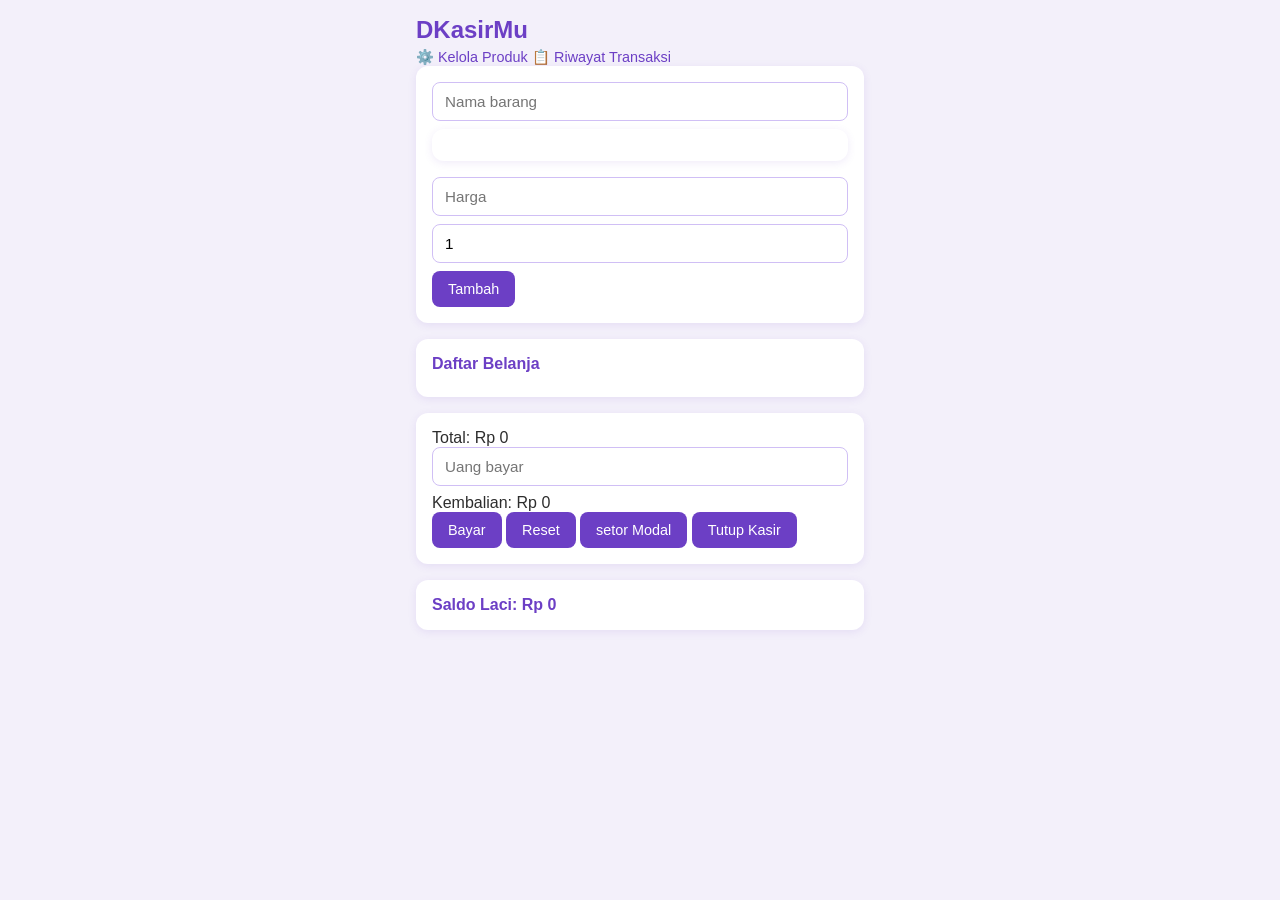
==== index.html @ 31052291 "Add files via upload" ====
<!DOCTYPE html>
<html lang="id">
<head>
    <meta charset="UTF-8">
    <meta name="viewport" content="width=device-width, initial-scale=1.0">
    <title>DKasirMu</title>
    <link rel="stylesheet" href="style.css">
</head>
<body>

    <h2>DKasirMu</h2>
    <a href="produk.html">⚙️ Kelola Produk</a>
    <a href="riwayat.html">📋 Riwayat Transaksi</a>

    <!--FORM INPUT-->
    <div id="form-input">
        <input type="text" id="namaBarang" placeholder="Nama barang" oninput="cariHarga(); tampilSaran()">
        <div id="saran-produk"></div>
        <input type="number" id="hargaBarang" placeholder="Harga">
        <input type="number" id="qtyBarang" placeholder="Qty" value="1">
        <button onclick="tambahBarang()">Tambah</button>
    </div>

    <!--DAFTAR BELANJA-->
    <div id="daftar-belanja">
        <h3>Daftar Belanja</h3>
        <ul id="listBarang"></ul>
    </div>

    <!--STRUK-->
    <div id="struk">
        <p>Total: <span id="totalHarga">Rp 0</span></p>
        <input type="number" id="uangBayar" placeholder="Uang bayar" oninput="hitungKembalian(); tampilStruk()">
        <p>Kembalian: <span id="kembalian">Rp 0</span></p>
        <button onclick="bayar()">Bayar</button>
        <button onclick="reset()">Reset</button>
        <button onclick="setorModal()">setor Modal</button>
        <button onclick="tutupKasir()">Tutup Kasir</button>
    </div>

    <!--TAMPILAN STRUK-->
    <div id="tampilan-struk" style="display: none">
        <h3>===== DKasirMu =====</h3>
        <p id="struk-waktu"></p>
        <ul id="struk-items"></ul>
        <p>Total : <span id="struk-total"></span></p>
        <p>Bayar : <span id="struk-bayar"></span></p>
        <p>Kembalian : <span id="struk-kembalian"></span></p>
    </div>

    <!--SALDO LACI-->
    <div id="info-laci">
        <p>Saldo Laci: <span id="saldo-laci">Rp 0</span></p>
    </div>

    <script type="module" src="js/kasir.js"></script>
</body>
</html>
---- style.css ----
/* RESET & BASE */
* {
    margin: 0;
    padding: 0;
    box-sizing: border-box;
}

body {
    font-family: 'Segoe UI', sans-serif;
    background-color: #f3f0fa;
    color: #2d2d2d;
    padding: 16px;
    max-width: 480px;
    margin: 0 auto;
}

h2 {
    color: #6c3fc5;
    font-size: 1.5rem;
    margin-bottom: 4px;
}

h3 {
    color: #6c3fc5;
    font-size: 1rem;
    margin-bottom: 8px;
}

a {
    color: #6c3fc5;
    text-decoration: none;
    font-size: 0.9rem;
}

a:hover {
    text-decoration: underline;
}

/* CARD - pembungkus tiap section */
div {
    background: white;
    border-radius: 12px;
    padding: 16px;
    margin-bottom: 16px;
    box-shadow: 0 2px 8px rgba(108, 63, 197, 0.1);
}

/* INPUT */
input[type="text"],
input[type="number"] {
    width: 100%;
    padding: 10px 12px;
    border: 1.5px solid #d0bff5;
    border-radius: 8px;
    font-size: 0.95rem;
    margin-bottom: 8px;
    outline: none;
    transition: border 0.2s;
}

input[type="text"]:focus,
input[type="number"]:focus {
    border-color: #6c3fc5;
}

input[type="file"] {
    font-size: 0.9rem;
    color: #6c3fc5;
}

/* TOMBOL */
button {
    background-color: #6c3fc5;
    color: white;
    border: none;
    padding: 10px 16px;
    border-radius: 8px;
    font-size: 0.9rem;
    cursor: pointer;
    transition: background 0.2s;
}

button:hover {
    background-color: #5530a8;
}

/* TABEL */
table {
    width: 100%;
    border-collapse: collapse;
    font-size: 0.9rem;
}

th {
    background-color: #6c3fc5;
    color: white;
    padding: 10px 8px;
    text-align: left;
}

td {
    padding: 10px 8px;
    border-bottom: 1px solid #ede8f9;
}

tr:last-child td {
    border-bottom: none;
}

/* TOMBOL HAPUS di tabel */
td button {
    background-color: #e05a5a;
    padding: 6px 12px;
    font-size: 0.8rem;
}

td button:hover {
    background-color: #c04444;
}

/* SALDO LACI */
#info-laci p {
    font-size: 1rem;
    font-weight: bold;
    color: #6c3fc5;
}
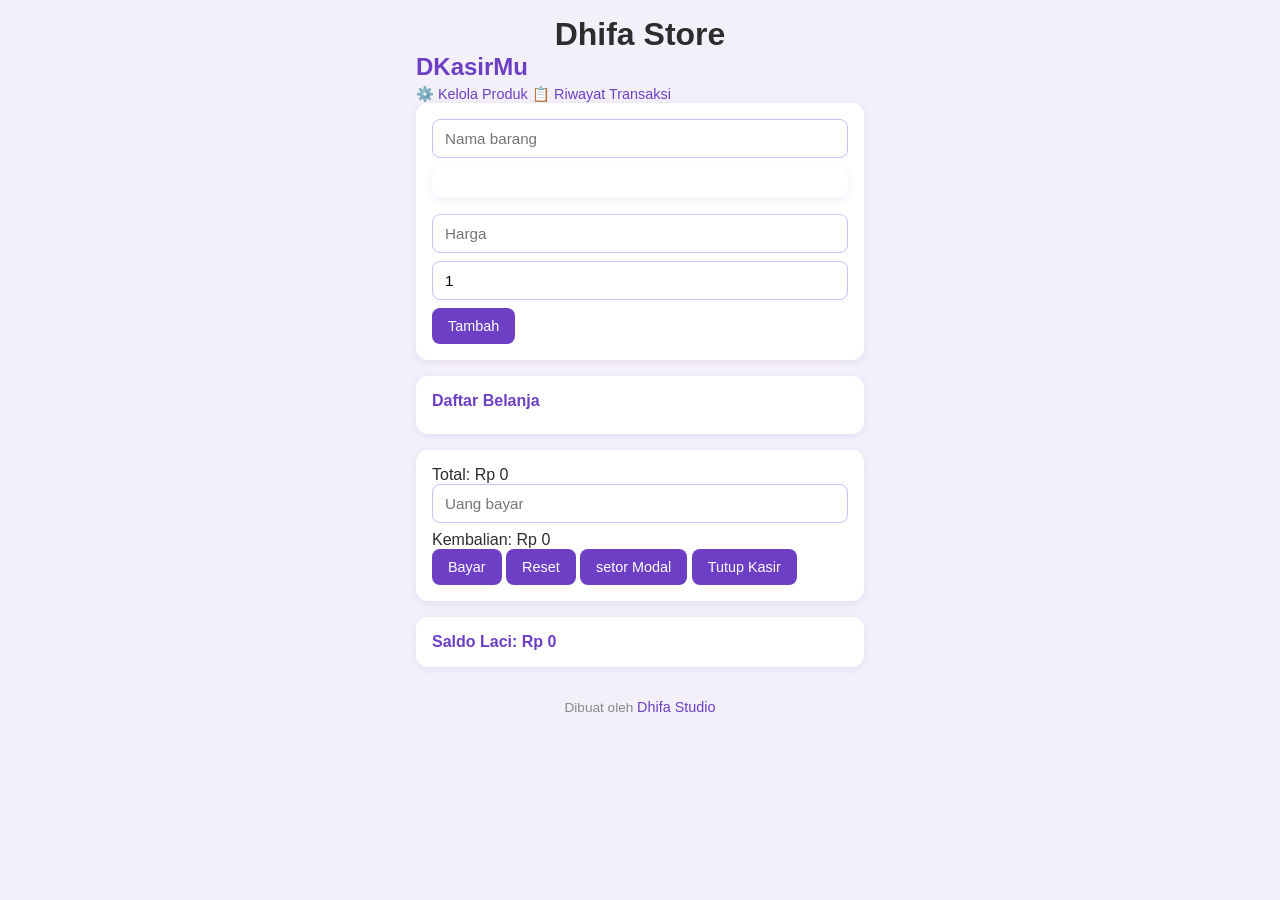
==== commit 88bcf7f0: "initial commit: DKasirMu PWA" ====
--- a/index.html
+++ b/index.html
@@ -1,58 +1,79 @@
-<!DOCTYPE html>
-<html lang="id">
-<head>
-    <meta charset="UTF-8">
-    <meta name="viewport" content="width=device-width, initial-scale=1.0">
-    <title>DKasirMu</title>
-    <link rel="stylesheet" href="style.css">
-</head>
-<body>
-
-    <h2>DKasirMu</h2>
-    <a href="produk.html">⚙️ Kelola Produk</a>
-    <a href="riwayat.html">📋 Riwayat Transaksi</a>
-
-    <!--FORM INPUT-->
-    <div id="form-input">
-        <input type="text" id="namaBarang" placeholder="Nama barang" oninput="cariHarga(); tampilSaran()">
-        <div id="saran-produk"></div>
-        <input type="number" id="hargaBarang" placeholder="Harga">
-        <input type="number" id="qtyBarang" placeholder="Qty" value="1">
-        <button onclick="tambahBarang()">Tambah</button>
-    </div>
-
-    <!--DAFTAR BELANJA-->
-    <div id="daftar-belanja">
-        <h3>Daftar Belanja</h3>
-        <ul id="listBarang"></ul>
-    </div>
-
-    <!--STRUK-->
-    <div id="struk">
-        <p>Total: <span id="totalHarga">Rp 0</span></p>
-        <input type="number" id="uangBayar" placeholder="Uang bayar" oninput="hitungKembalian(); tampilStruk()">
-        <p>Kembalian: <span id="kembalian">Rp 0</span></p>
-        <button onclick="bayar()">Bayar</button>
-        <button onclick="reset()">Reset</button>
-        <button onclick="setorModal()">setor Modal</button>
-        <button onclick="tutupKasir()">Tutup Kasir</button>
-    </div>
-
-    <!--TAMPILAN STRUK-->
-    <div id="tampilan-struk" style="display: none">
-        <h3>===== DKasirMu =====</h3>
-        <p id="struk-waktu"></p>
-        <ul id="struk-items"></ul>
-        <p>Total : <span id="struk-total"></span></p>
-        <p>Bayar : <span id="struk-bayar"></span></p>
-        <p>Kembalian : <span id="struk-kembalian"></span></p>
-    </div>
-
-    <!--SALDO LACI-->
-    <div id="info-laci">
-        <p>Saldo Laci: <span id="saldo-laci">Rp 0</span></p>
-    </div>
-
-    <script type="module" src="js/kasir.js"></script>
-</body>
-</html>+<!DOCTYPE html>
+<html lang="id">
+<head>
+    <meta charset="UTF-8">
+    <meta name="viewport" content="width=device-width, initial-scale=1.0">
+    <title>DKasirMu</title>
+    <link rel="stylesheet" href="style.css">
+    <link rel="manifest" href="manifest.json">
+    <script src="config.js"></script>
+    <!-- Google Analytics -->
+    <script async src="https://www.googletagmanager.com/gtag/js?id=G-3E6H6V22NJ"></script>
+    <script>
+        window.dataLayer = window.dataLayer || [];
+        function gtag(){dataLayer.push(arguments);}
+        gtag('js', new Date());
+        gtag('config', 'G-3E6H6V22NJ');
+    </script>
+</head>
+<body>
+    <h1 id="nama-toko"></h1>
+    <h2>DKasirMu</h2>
+    <a href="produk.html">⚙️ Kelola Produk</a>
+    <a href="riwayat.html">📋 Riwayat Transaksi</a>
+
+    <!--FORM INPUT-->
+    <div id="form-input">
+        <input type="text" id="namaBarang" placeholder="Nama barang" oninput="cariHarga(); tampilSaran()">
+        <div id="saran-produk"></div>
+        <input type="number" id="hargaBarang" placeholder="Harga">
+        <input type="number" id="qtyBarang" placeholder="Qty" value="1">
+        <button onclick="tambahBarang()">Tambah</button>
+    </div>
+
+    <!--DAFTAR BELANJA-->
+    <div id="daftar-belanja">
+        <h3>Daftar Belanja</h3>
+        <ul id="listBarang"></ul>
+    </div>
+
+    <!--STRUK-->
+    <div id="struk">
+        <p>Total: <span id="totalHarga">Rp 0</span></p>
+        <input type="number" id="uangBayar" placeholder="Uang bayar" oninput="hitungKembalian(); tampilStruk()">
+        <p>Kembalian: <span id="kembalian">Rp 0</span></p>
+        <button onclick="bayar()">Bayar</button>
+        <button onclick="reset()">Reset</button>
+        <button onclick="setorModal()">setor Modal</button>
+        <button onclick="tutupKasir()">Tutup Kasir</button>
+    </div>
+
+    <!--TAMPILAN STRUK-->
+    <div id="tampilan-struk" style="display: none">
+        <h3>===== DKasirMu =====</h3>
+        <p id="struk-waktu"></p>
+        <ul id="struk-items"></ul>
+        <p><span>Total</span><span id="struk-total"></span></p>
+        <p><span>Bayar</span><span id="struk-bayar"></span></p>
+        <p><span>Kembalian</span><span id="struk-kembalian"></span></p>
+    </div>
+
+    <!--SALDO LACI-->
+    <div id="info-laci">
+        <p>Saldo Laci: <span id="saldo-laci">Rp 0</span></p>
+    </div>
+
+    <script type="module" src="js/kasir.js"></script>
+    <script src="main.js"></script>
+    <script>
+        if ('serviceWorker' in navigator) {
+            navigator.serviceWorker.register('/sw.js')
+                .then(() => console.log('Service Worker terdaftar'))
+                .catch((err) => console.log('Gagal:, err'));
+        }
+    </script>
+    <footer style="text-align:center; padding: 16px; font-size: 0.85em; color: #888;">
+        Dibuat oleh <a href="tentang.html">Dhifa Studio</a>
+    </footer>
+</body>
+</html>
--- a/style.css
+++ b/style.css
@@ -1,126 +1,159 @@
-/* RESET & BASE */
-* {
-    margin: 0;
-    padding: 0;
-    box-sizing: border-box;
-}
-
-body {
-    font-family: 'Segoe UI', sans-serif;
-    background-color: #f3f0fa;
-    color: #2d2d2d;
-    padding: 16px;
-    max-width: 480px;
-    margin: 0 auto;
-}
-
-h2 {
-    color: #6c3fc5;
-    font-size: 1.5rem;
-    margin-bottom: 4px;
-}
-
-h3 {
-    color: #6c3fc5;
-    font-size: 1rem;
-    margin-bottom: 8px;
-}
-
-a {
-    color: #6c3fc5;
-    text-decoration: none;
-    font-size: 0.9rem;
-}
-
-a:hover {
-    text-decoration: underline;
-}
-
-/* CARD - pembungkus tiap section */
-div {
-    background: white;
-    border-radius: 12px;
-    padding: 16px;
-    margin-bottom: 16px;
-    box-shadow: 0 2px 8px rgba(108, 63, 197, 0.1);
-}
-
-/* INPUT */
-input[type="text"],
-input[type="number"] {
-    width: 100%;
-    padding: 10px 12px;
-    border: 1.5px solid #d0bff5;
-    border-radius: 8px;
-    font-size: 0.95rem;
-    margin-bottom: 8px;
-    outline: none;
-    transition: border 0.2s;
-}
-
-input[type="text"]:focus,
-input[type="number"]:focus {
-    border-color: #6c3fc5;
-}
-
-input[type="file"] {
-    font-size: 0.9rem;
-    color: #6c3fc5;
-}
-
-/* TOMBOL */
-button {
-    background-color: #6c3fc5;
-    color: white;
-    border: none;
-    padding: 10px 16px;
-    border-radius: 8px;
-    font-size: 0.9rem;
-    cursor: pointer;
-    transition: background 0.2s;
-}
-
-button:hover {
-    background-color: #5530a8;
-}
-
-/* TABEL */
-table {
-    width: 100%;
-    border-collapse: collapse;
-    font-size: 0.9rem;
-}
-
-th {
-    background-color: #6c3fc5;
-    color: white;
-    padding: 10px 8px;
-    text-align: left;
-}
-
-td {
-    padding: 10px 8px;
-    border-bottom: 1px solid #ede8f9;
-}
-
-tr:last-child td {
-    border-bottom: none;
-}
-
-/* TOMBOL HAPUS di tabel */
-td button {
-    background-color: #e05a5a;
-    padding: 6px 12px;
-    font-size: 0.8rem;
-}
-
-td button:hover {
-    background-color: #c04444;
-}
-
-/* SALDO LACI */
-#info-laci p {
-    font-size: 1rem;
-    font-weight: bold;
-    color: #6c3fc5;
+/* RESET & BASE */
+* {
+    margin: 0;
+    padding: 0;
+    box-sizing: border-box;
+}
+
+body {
+    font-family: 'Segoe UI', sans-serif;
+    background-color: #f3f0fa;
+    color: #2d2d2d;
+    padding: 16px;
+    max-width: 480px;
+    margin: 0 auto;
+}
+
+h2 {
+    color: #6c3fc5;
+    font-size: 1.5rem;
+    margin-bottom: 4px;
+}
+
+h3 {
+    color: #6c3fc5;
+    font-size: 1rem;
+    margin-bottom: 8px;
+}
+
+a {
+    color: #6c3fc5;
+    text-decoration: none;
+    font-size: 0.9rem;
+}
+
+a:hover {
+    text-decoration: underline;
+}
+
+/* CARD - pembungkus tiap section */
+div {
+    background: white;
+    border-radius: 12px;
+    padding: 16px;
+    margin-bottom: 16px;
+    box-shadow: 0 2px 8px rgba(108, 63, 197, 0.1);
+}
+
+/* INPUT */
+input[type="text"],
+input[type="number"] {
+    width: 100%;
+    padding: 10px 12px;
+    border: 1.5px solid #d0bff5;
+    border-radius: 8px;
+    font-size: 0.95rem;
+    margin-bottom: 8px;
+    outline: none;
+    transition: border 0.2s;
+}
+
+input[type="text"]:focus,
+input[type="number"]:focus {
+    border-color: #6c3fc5;
+}
+
+input[type="file"] {
+    font-size: 0.9rem;
+    color: #6c3fc5;
+}
+
+/* TOMBOL */
+button {
+    background-color: #6c3fc5;
+    color: white;
+    border: none;
+    padding: 10px 16px;
+    border-radius: 8px;
+    font-size: 0.9rem;
+    cursor: pointer;
+    transition: background 0.2s;
+}
+
+button:hover {
+    background-color: #5530a8;
+}
+
+/* TABEL */
+table {
+    width: 100%;
+    border-collapse: collapse;
+    font-size: 0.9rem;
+}
+
+th {
+    background-color: #6c3fc5;
+    color: white;
+    padding: 10px 8px;
+    text-align: left;
+}
+
+td {
+    padding: 10px 8px;
+    border-bottom: 1px solid #ede8f9;
+}
+
+tr:last-child td {
+    border-bottom: none;
+}
+
+.wrapper-tabel-sesi {
+    overflow-x: auto;
+    overflow-y: auto;
+    max-height: 300px;
+}
+
+/* TOMBOL HAPUS di tabel */
+td button {
+    background-color: #e05a5a;
+    padding: 6px 12px;
+    font-size: 0.8rem;
+}
+
+td button:hover {
+    background-color: #c04444;
+}
+
+/* SALDO LACI */
+#info-laci p {
+    font-size: 1rem;
+    font-weight: bold;
+    color: #6c3fc5;
+}
+
+/* alignment struk */
+#struk-items li {
+    display: flex;
+    justify-content: space-between;
+    list-style: none;
+    padding: 2px 0;
+}
+
+#struk-items {
+    padding-left: 0;
+}
+
+#tampilan-struk p {
+    display: flex;
+    justify-content: space-between;
+}
+
+#tampilan-struk h3,
+#struk-waktu {
+    text-align: center;
+    display: block;
+}
+
+#nama-toko {
+    text-align: center;
 }
